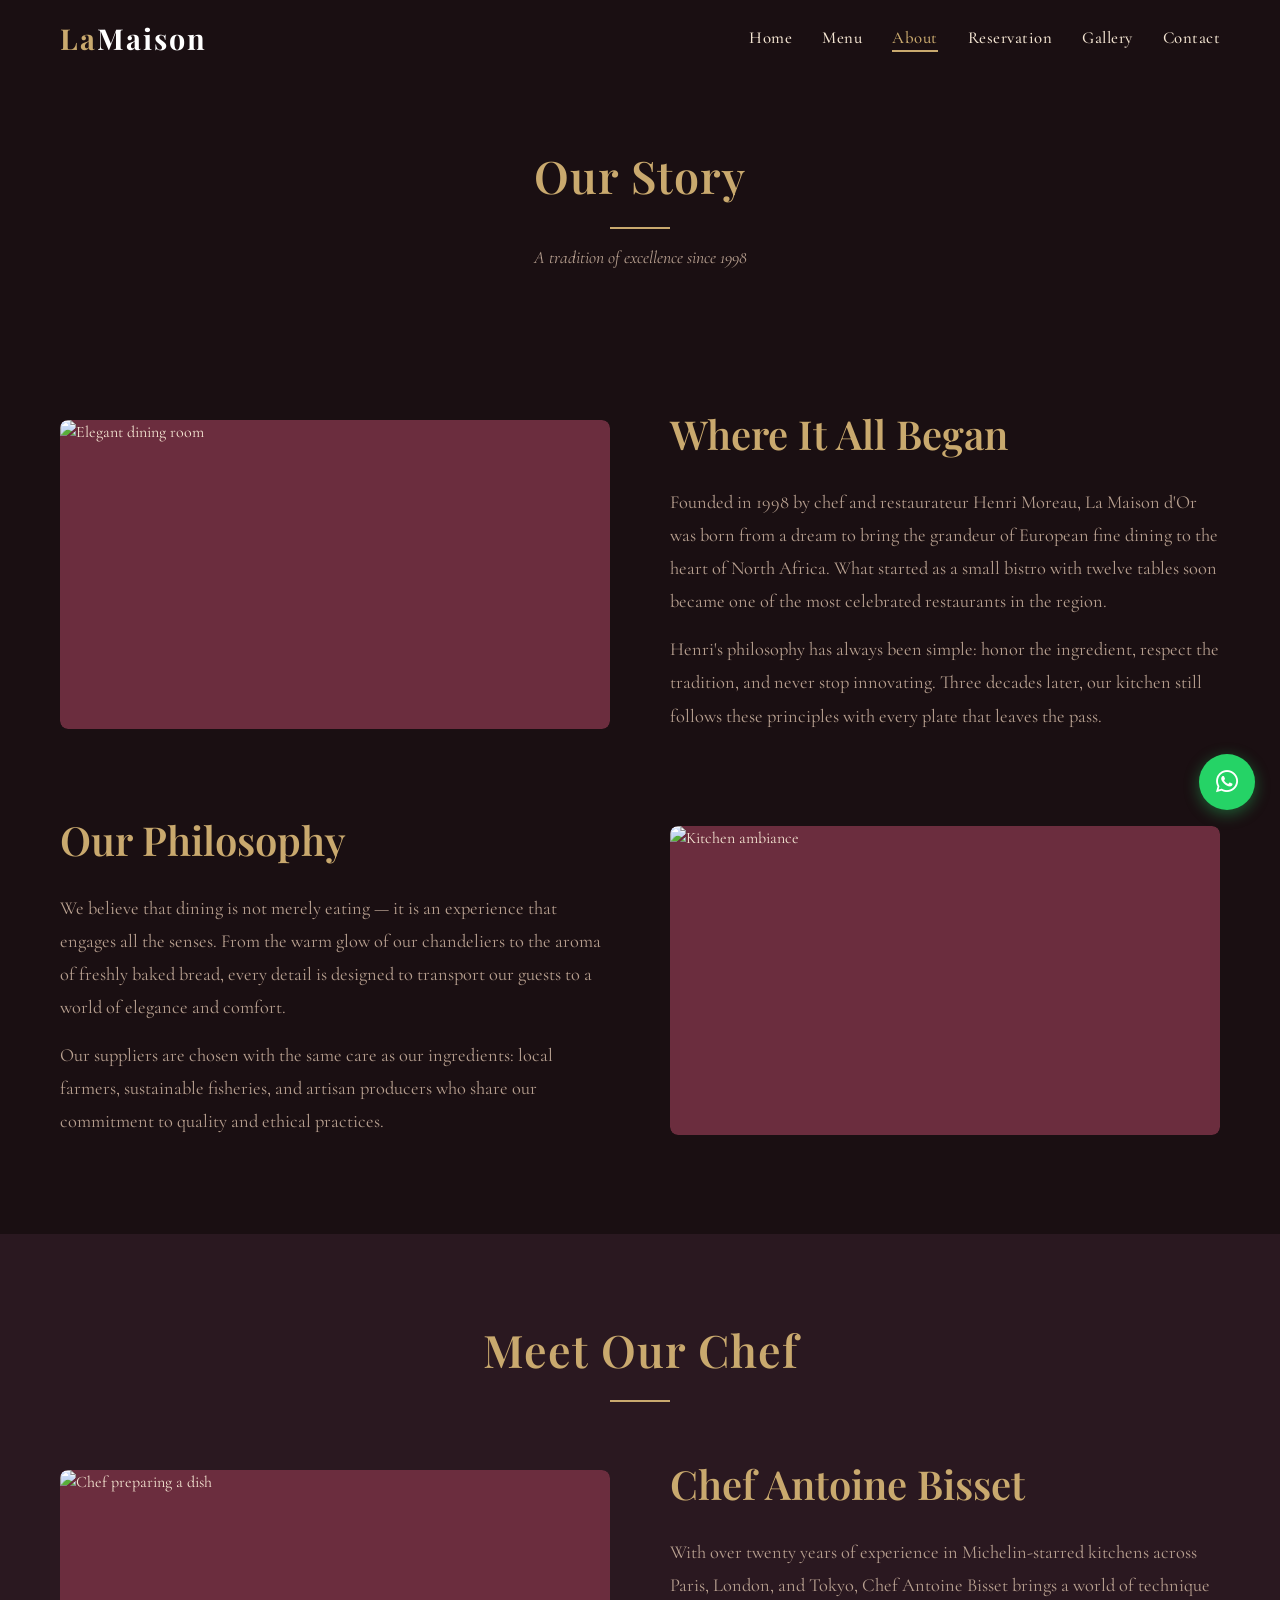
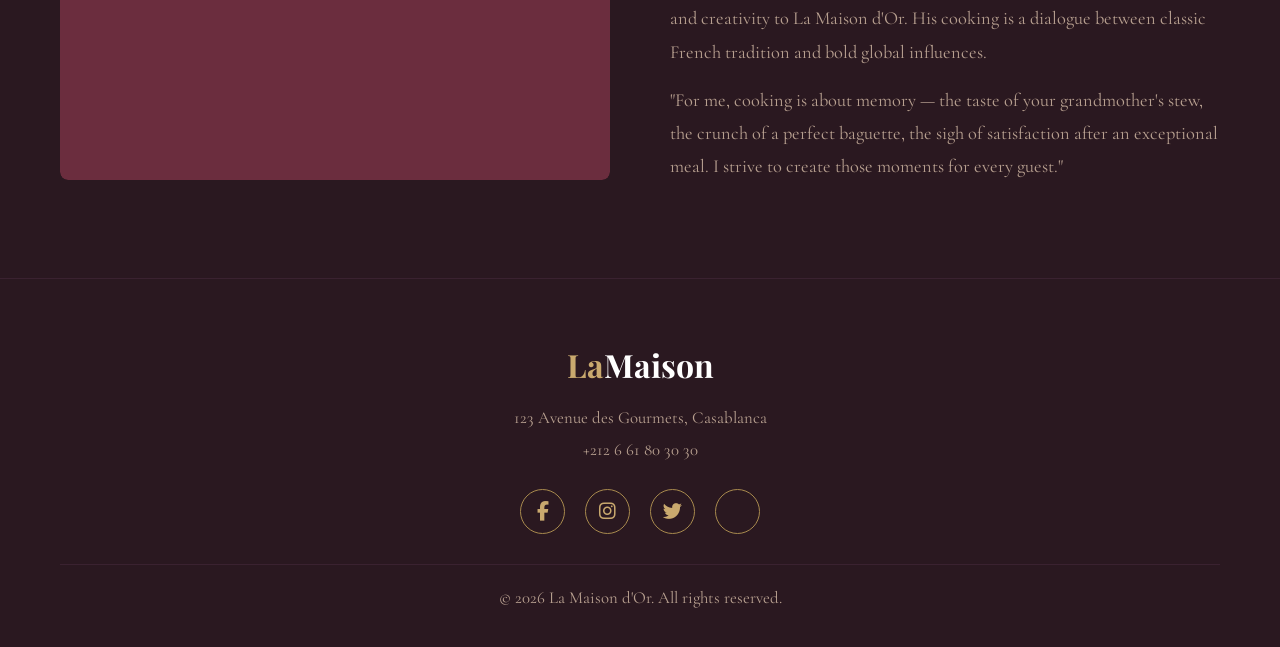
==== about.html @ 227b9dab "restaurant" ====
<!DOCTYPE html>
<html lang="en">
<head>
  <meta charset="UTF-8">
  <meta name="viewport" content="width=device-width, initial-scale=1.0">
  <title>About – La Maison d'Or</title>
  <meta name="description" content="Discover the story behind La Maison d'Or – our heritage, our chefs, and our passion for fine dining.">
  <link rel="stylesheet" href="https://cdnjs.cloudflare.com/ajax/libs/font-awesome/6.5.1/css/all.min.css">
  <link rel="stylesheet" href="css/style.css">
</head>
<body>

  <nav class="navbar" role="navigation" aria-label="Main navigation">
    <div class="container">
      <a href="index.html" class="logo">La<span>Maison</span></a>
      <div class="hamburger" aria-label="Toggle menu" role="button" tabindex="0">
        <span></span><span></span><span></span>
      </div>
      <ul class="nav-links">
        <li><a href="index.html">Home</a></li>
        <li><a href="menu.html">Menu</a></li>
        <li><a href="about.html" class="active">About</a></li>
        <li><a href="reservation.html">Reservation</a></li>
        <li><a href="gallery.html">Gallery</a></li>
        <li><a href="contact.html">Contact</a></li>
      </ul>
    </div>
  </nav>

  <!-- Page Header -->
  <section style="padding-top: 140px; padding-bottom: 0;">
    <div class="container">
      <div class="section-title reveal">
        <h2>Our Story</h2>
        <div class="divider"></div>
        <p class="subtitle">A tradition of excellence since 1998</p>
      </div>
    </div>
  </section>

  <!-- About Content -->
  <section>
    <div class="container">
      <div class="about-section reveal" style="margin-bottom: 60px;">
        <div class="about-image">
          <img src="https://images.pexels.com/photos/20184679/pexels-photo-20184679.jpeg?auto=compress&cs=tinysrgb&w=800" alt="Elegant dining room" loading="lazy" width="800" height="450" style="aspect-ratio:16/9;object-fit:cover;background-color:#6b2d3e">
        </div>
        <div class="about-text">
          <h2>Where It All Began</h2>
          <p>Founded in 1998 by chef and restaurateur Henri Moreau, La Maison d'Or was born from a dream to bring the grandeur of European fine dining to the heart of North Africa. What started as a small bistro with twelve tables soon became one of the most celebrated restaurants in the region.</p>
          <p>Henri's philosophy has always been simple: honor the ingredient, respect the tradition, and never stop innovating. Three decades later, our kitchen still follows these principles with every plate that leaves the pass.</p>
        </div>
      </div>

      <div class="about-section reveal" style="grid-template-areas: 'text image'; grid-template-columns: 1fr 1fr;">
        <div class="about-image" style="grid-area: image;">
          <img src="https://images.pexels.com/photos/20184687/pexels-photo-20184687.jpeg?auto=compress&cs=tinysrgb&w=800" alt="Kitchen ambiance" loading="lazy" width="800" height="450" style="aspect-ratio:16/9;object-fit:cover;background-color:#6b2d3e">
        </div>
        <div class="about-text" style="grid-area: text;">
          <h2>Our Philosophy</h2>
          <p>We believe that dining is not merely eating — it is an experience that engages all the senses. From the warm glow of our chandeliers to the aroma of freshly baked bread, every detail is designed to transport our guests to a world of elegance and comfort.</p>
          <p>Our suppliers are chosen with the same care as our ingredients: local farmers, sustainable fisheries, and artisan producers who share our commitment to quality and ethical practices.</p>
        </div>
      </div>
    </div>
  </section>

  <!-- Team -->
  <section style="background: var(--dark-2);">
    <div class="container">
      <div class="section-title reveal">
        <h2>Meet Our Chef</h2>
        <div class="divider"></div>
      </div>
      <div class="about-section reveal">
        <div class="about-image">
          <img src="https://images.pexels.com/photos/6289992/pexels-photo-6289992.jpeg?auto=compress&cs=tinysrgb&w=800" alt="Chef preparing a dish" loading="lazy" width="800" height="450" style="aspect-ratio:16/9;object-fit:cover;background-color:#6b2d3e">
        </div>
        <div class="about-text">
          <h2>Chef Antoine Bisset</h2>
          <p>With over twenty years of experience in Michelin-starred kitchens across Paris, London, and Tokyo, Chef Antoine Bisset brings a world of technique and creativity to La Maison d'Or. His cooking is a dialogue between classic French tradition and bold global influences.</p>
          <p>"For me, cooking is about memory — the taste of your grandmother's stew, the crunch of a perfect baguette, the sigh of satisfaction after an exceptional meal. I strive to create those moments for every guest."</p>
        </div>
      </div>
    </div>
  </section>

  <footer class="footer">
    <div class="container">
      <div class="logo">La<span>Maison</span></div>
      <p>123 Avenue des Gourmets, Casablanca</p>
      <p>+212 6 61 80 30 30</p>
      <div class="social-links">
        <a href="#" aria-label="Facebook"><i class="fab fa-facebook-f"></i></a>
        <a href="#" aria-label="Instagram"><i class="fab fa-instagram"></i></a>
        <a href="#" aria-label="Twitter"><i class="fab fa-twitter"></i></a>
        <a href="#" aria-label="TripAdvisor"><i class="fab fa-tripadvisor"></i></a>
      </div>
      <div class="footer-bottom">
        <p>&copy; 2026 La Maison d'Or. All rights reserved.</p>
      </div>
    </div>
  </footer>

  <a href="https://wa.me/212661803030" class="whatsapp-float" target="_blank" rel="noopener" aria-label="Contact via WhatsApp">
    <i class="fab fa-whatsapp"></i>
  </a>

  <button class="back-to-top" aria-label="Back to top">
    <i class="fas fa-chevron-up"></i>
  </button>

  <script src="js/script.js"></script>
</body>
</html>
---- css/style.css ----
@import url('https://fonts.googleapis.com/css2?family=Playfair+Display:ital,wght@0,400;0,500;0,600;0,700;1,400;1,500&family=Cormorant+Garamond:ital,wght@0,300;0,400;0,500;0,600;0,700;1,300;1,400;1,500&display=swap');

:root {
  --burgundy: #6B2D3E;
  --burgundy-light: #8a3d52;
  --burgundy-dark: #4a1f2b;
  --gold: #C9A96E;
  --gold-light: #dfc28a;
  --gold-dark: #a88a4e;
  --dark: #1a0f12;
  --dark-2: #2a1820;
  --dark-3: #3a2230;
  --text: #f5e6d3;
  --text-muted: #b8a090;
  --white: #ffffff;
  --font-display: 'Playfair Display', serif;
  --font-body: 'Cormorant Garamond', serif;
  --transition: all 0.3s ease;
  --shadow: 0 4px 20px rgba(0,0,0,0.3);
  --radius: 8px;
}

*, *::before, *::after { margin: 0; padding: 0; box-sizing: border-box; }

html { scroll-behavior: smooth; }

body {
  font-family: var(--font-body);
  background: var(--dark);
  color: var(--text);
  line-height: 1.6;
  overflow-x: hidden;
}

h1, h2, h3, h4, h5, h6 { font-family: var(--font-display); font-weight: 600; }

a { text-decoration: none; color: inherit; transition: var(--transition); }
ul { list-style: none; }
img { max-width: 100%; height: auto; display: block; }

.container { max-width: 1200px; margin: 0 auto; padding: 0 20px; }

section { padding: 80px 0; }

.section-title {
  text-align: center;
  margin-bottom: 50px;
}

.section-title h2 {
  font-size: 2.8rem;
  color: var(--gold);
  margin-bottom: 10px;
  letter-spacing: 1px;
}

.section-title .subtitle {
  font-size: 1.1rem;
  color: var(--text-muted);
  font-style: italic;
}

.section-title .divider {
  width: 60px;
  height: 2px;
  background: var(--gold);
  margin: 15px auto;
}

/* ============ NAVBAR ============ */
.navbar {
  position: fixed;
  top: 0;
  left: 0;
  right: 0;
  z-index: 1000;
  padding: 15px 0;
  transition: var(--transition);
  background: transparent;
}

.navbar.scrolled {
  background: rgba(26, 15, 18, 0.95);
  backdrop-filter: blur(10px);
  padding: 10px 0;
  box-shadow: 0 2px 20px rgba(0,0,0,0.5);
}

.navbar .container {
  display: flex;
  align-items: center;
  justify-content: space-between;
}

.navbar .logo {
  font-family: var(--font-display);
  font-size: 1.8rem;
  color: var(--gold);
  font-weight: 700;
  letter-spacing: 2px;
}

.navbar .logo span { color: var(--white); }

.nav-links { display: flex; gap: 30px; align-items: center; }

.nav-links a {
  color: var(--text);
  font-size: 1.05rem;
  font-weight: 500;
  position: relative;
  padding-bottom: 4px;
  letter-spacing: 0.5px;
}

.nav-links a::after {
  content: '';
  position: absolute;
  bottom: 0;
  left: 0;
  width: 0;
  height: 2px;
  background: var(--gold);
  transition: var(--transition);
}

.nav-links a:hover::after,
.nav-links a.active::after { width: 100%; }

.nav-links a:hover { color: var(--gold); }
.nav-links a.active { color: var(--gold); }

.hamburger {
  display: none;
  flex-direction: column;
  cursor: pointer;
  gap: 5px;
  padding: 5px;
  z-index: 1001;
}

.hamburger span {
  width: 28px;
  height: 2px;
  background: var(--gold);
  transition: var(--transition);
}

.hamburger.active span:nth-child(1) { transform: rotate(45deg) translate(5px, 5px); }
.hamburger.active span:nth-child(2) { opacity: 0; }
.hamburger.active span:nth-child(3) { transform: rotate(-45deg) translate(5px, -5px); }

/* ============ HERO ============ */
.hero {
  min-height: 100vh;
  display: flex;
  align-items: center;
  justify-content: center;
  text-align: center;
  position: relative;
  background-color: #1a0f12;
  background: linear-gradient(rgba(0,0,0,0.6), rgba(0,0,0,0.6)), url('https://images.pexels.com/photos/6289992/pexels-photo-6289992.jpeg?auto=compress&cs=tinysrgb&w=1920') center/cover no-repeat;
  padding-top: 80px;
}

.hero-content { max-width: 800px; padding: 0 20px; }

.hero-content h1 {
  font-size: 4.5rem;
  color: var(--gold);
  margin-bottom: 20px;
  letter-spacing: 2px;
  animation: fadeInUp 1s ease;
}

.hero-content p {
  font-size: 1.4rem;
  color: var(--text);
  margin-bottom: 35px;
  font-style: italic;
  animation: fadeInUp 1s ease 0.2s both;
}

.btn {
  display: inline-block;
  padding: 14px 40px;
  font-family: var(--font-display);
  font-size: 1.1rem;
  border: 2px solid var(--gold);
  color: var(--gold);
  background: transparent;
  cursor: pointer;
  transition: var(--transition);
  letter-spacing: 1px;
  text-transform: uppercase;
}

.btn:hover {
  background: var(--gold);
  color: var(--dark);
}

.btn-primary {
  background: var(--gold);
  color: var(--dark);
  border: 2px solid var(--gold);
}

.btn-primary:hover {
  background: transparent;
  color: var(--gold);
}

.btn-sm {
  padding: 10px 25px;
  font-size: 0.9rem;
}

@keyframes fadeInUp {
  from { opacity: 0; transform: translateY(30px); }
  to { opacity: 1; transform: translateY(0); }
}

/* ============ ABOUT SECTION (index) ============ */
.about-section {
  display: grid;
  grid-template-columns: 1fr 1fr;
  gap: 60px;
  align-items: center;
}

.about-image img {
  width: 100%;
  aspect-ratio: 16/9;
  object-fit: cover;
  background-color: #6b2d3e;
  border-radius: var(--radius);
  box-shadow: var(--shadow);
}

.about-text h2 {
  font-size: 2.5rem;
  color: var(--gold);
  margin-bottom: 20px;
}

.about-text p {
  font-size: 1.15rem;
  color: var(--text-muted);
  margin-bottom: 15px;
  line-height: 1.8;
}

/* ============ MENU GRID ============ */
.menu-filters {
  display: flex;
  justify-content: center;
  flex-wrap: wrap;
  gap: 12px;
  margin-bottom: 40px;
}

.filter-btn {
  padding: 10px 25px;
  font-family: var(--font-display);
  font-size: 0.95rem;
  border: 1px solid var(--gold);
  background: transparent;
  color: var(--gold);
  cursor: pointer;
  transition: var(--transition);
  text-transform: uppercase;
  letter-spacing: 0.5px;
}

.filter-btn:hover,
.filter-btn.active {
  background: var(--gold);
  color: var(--dark);
}

.menu-grid {
  display: grid;
  grid-template-columns: repeat(auto-fill, minmax(340px, 1fr));
  gap: 30px;
}

.menu-item {
  background: var(--dark-2);
  border-radius: var(--radius);
  overflow: hidden;
  transition: var(--transition);
  border: 1px solid transparent;
}

.menu-item:hover {
  transform: translateY(-5px);
  border-color: var(--gold-dark);
  box-shadow: var(--shadow);
}

.menu-item img {
  width: 100%;
  aspect-ratio: 16/9;
  object-fit: cover;
  background-color: #6b2d3e;
}

.menu-item-body { padding: 20px; }

.menu-item-header {
  display: flex;
  justify-content: space-between;
  align-items: center;
  margin-bottom: 8px;
}

.menu-item-header h3 {
  font-size: 1.3rem;
  color: var(--white);
}

.menu-item .price {
  font-family: var(--font-display);
  font-size: 1.2rem;
  color: var(--gold);
  font-weight: 600;
}

.menu-item .desc {
  font-size: 1rem;
  color: var(--text-muted);
  font-style: italic;
}

.menu-item .category-tag {
  display: inline-block;
  padding: 3px 12px;
  font-size: 0.75rem;
  background: var(--burgundy-dark);
  color: var(--gold);
  border-radius: 20px;
  text-transform: uppercase;
  letter-spacing: 0.5px;
  margin-top: 10px;
}

/* ============ TESTIMONIALS ============ */
.testimonials {
  background: var(--dark-2);
}

.testimonial-carousel {
  max-width: 700px;
  margin: 0 auto;
  position: relative;
  overflow: hidden;
}

.testimonial-slide {
  text-align: center;
  padding: 20px;
  display: none;
  animation: fadeIn 0.5s ease;
}

.testimonial-slide.active { display: block; }

@keyframes fadeIn {
  from { opacity: 0; }
  to { opacity: 1; }
}

.testimonial-slide .quote {
  font-size: 1.5rem;
  font-style: italic;
  color: var(--text);
  line-height: 1.8;
  margin-bottom: 20px;
  position: relative;
}

.testimonial-slide .quote::before {
  content: '\201C';
  font-size: 4rem;
  color: var(--gold);
  position: absolute;
  top: -30px;
  left: -20px;
  font-family: var(--font-display);
  line-height: 1;
}

.testimonial-slide .author {
  font-family: var(--font-display);
  font-size: 1.1rem;
  color: var(--gold);
}

.testimonial-dots {
  display: flex;
  justify-content: center;
  gap: 10px;
  margin-top: 30px;
}

.dot {
  width: 12px;
  height: 12px;
  border-radius: 50%;
  background: var(--dark-3);
  cursor: pointer;
  transition: var(--transition);
  border: none;
}

.dot.active { background: var(--gold); }

/* ============ GALLERY ============ */
.gallery-grid {
  display: grid;
  grid-template-columns: repeat(auto-fill, minmax(280px, 1fr));
  gap: 20px;
}

.gallery-item {
  cursor: pointer;
  border-radius: var(--radius);
  overflow: hidden;
  position: relative;
}

.gallery-item img {
  width: 100%;
  aspect-ratio: 16/9;
  object-fit: cover;
  background-color: #6b2d3e;
  transition: var(--transition);
}

.gallery-item:hover img { transform: scale(1.05); }

.gallery-item .overlay {
  position: absolute;
  inset: 0;
  background: rgba(107, 45, 62, 0.6);
  display: flex;
  align-items: center;
  justify-content: center;
  opacity: 0;
  transition: var(--transition);
}

.gallery-item:hover .overlay { opacity: 1; }

.gallery-item .overlay i {
  font-size: 2rem;
  color: var(--gold);
}

/* Lightbox */
.lightbox {
  position: fixed;
  inset: 0;
  background: rgba(0,0,0,0.92);
  z-index: 2000;
  display: flex;
  align-items: center;
  justify-content: center;
  cursor: pointer;
  opacity: 0;
  visibility: hidden;
  pointer-events: none;
  transition: opacity 0.35s ease, visibility 0.35s ease;
}

.lightbox.active {
  opacity: 1;
  visibility: visible;
  pointer-events: auto;
}

.lightbox img {
  max-width: 85vw;
  max-height: 85vh;
  object-fit: contain;
  border-radius: 4px;
  transform: scale(0.85);
  transition: transform 0.35s cubic-bezier(0.34, 1.56, 0.64, 1);
}

.lightbox.active img {
  transform: scale(1);
}

.lightbox-close {
  position: absolute;
  top: 30px;
  right: 40px;
  font-size: 2.5rem;
  color: var(--white);
  cursor: pointer;
  transition: var(--transition);
  background: none;
  border: none;
}

.lightbox-close:hover { color: var(--gold); }

.lightbox-nav {
  position: absolute;
  top: 50%;
  transform: translateY(-50%);
  font-size: 2.5rem;
  color: var(--white);
  background: none;
  border: none;
  cursor: pointer;
  transition: var(--transition);
  padding: 20px;
}

.lightbox-nav:hover { color: var(--gold); }
.lightbox-prev { left: 20px; }
.lightbox-next { right: 20px; }

/* ============ RESERVATION FORM ============ */
.reservation-form {
  max-width: 600px;
  margin: 0 auto;
  background: var(--dark-2);
  padding: 50px;
  border-radius: var(--radius);
  border: 1px solid var(--dark-3);
}

.form-group { margin-bottom: 25px; }

.form-group label {
  display: block;
  font-family: var(--font-display);
  font-size: 1rem;
  color: var(--text);
  margin-bottom: 8px;
  letter-spacing: 0.5px;
}

.form-group input,
.form-group select,
.form-group textarea {
  width: 100%;
  padding: 12px 15px;
  font-family: var(--font-body);
  font-size: 1.05rem;
  background: var(--dark);
  border: 1px solid var(--dark-3);
  color: var(--text);
  border-radius: 5px;
  transition: var(--transition);
  outline: none;
}

.form-group input:focus,
.form-group select:focus,
.form-group textarea:focus {
  border-color: var(--gold);
}

.form-group textarea { min-height: 120px; resize: vertical; }

.form-row {
  display: grid;
  grid-template-columns: 1fr 1fr;
  gap: 20px;
}

/* ============ CONTACT ============ */
.contact-grid {
  display: grid;
  grid-template-columns: 1fr 1fr;
  gap: 60px;
}

.contact-info h3 {
  font-size: 1.8rem;
  color: var(--gold);
  margin-bottom: 25px;
}

.contact-item {
  display: flex;
  gap: 15px;
  margin-bottom: 25px;
}

.contact-item i {
  font-size: 1.5rem;
  color: var(--gold);
  margin-top: 4px;
  width: 30px;
}

.contact-item h4 {
  font-size: 1.1rem;
  color: var(--white);
  margin-bottom: 4px;
}

.contact-item p { color: var(--text-muted); font-size: 1.05rem; }

.hours-grid {
  display: grid;
  grid-template-columns: 1fr 1fr;
  gap: 8px;
  max-width: 350px;
}

.hours-grid .day { color: var(--gold); }
.hours-grid .time { color: var(--text-muted); text-align: right; }

.contact-form {
  background: var(--dark-2);
  padding: 40px;
  border-radius: var(--radius);
  border: 1px solid var(--dark-3);
}

/* ============ FOOTER ============ */
.footer {
  background: var(--dark-2);
  padding: 60px 0 30px;
  text-align: center;
  border-top: 1px solid var(--dark-3);
}

.footer .logo {
  font-family: var(--font-display);
  font-size: 2rem;
  color: var(--gold);
  font-weight: 700;
  margin-bottom: 15px;
}

.footer .logo span { color: var(--white); }

.footer p { color: var(--text-muted); font-size: 1.05rem; margin-bottom: 5px; }

.footer .social-links {
  display: flex;
  justify-content: center;
  gap: 20px;
  margin: 25px 0;
}

.footer .social-links a {
  width: 45px;
  height: 45px;
  border: 1px solid var(--gold-dark);
  border-radius: 50%;
  display: flex;
  align-items: center;
  justify-content: center;
  color: var(--gold);
  font-size: 1.2rem;
  transition: var(--transition);
}

.footer .social-links a:hover {
  background: var(--gold);
  color: var(--dark);
  border-color: var(--gold);
}

.footer-bottom {
  margin-top: 30px;
  padding-top: 20px;
  border-top: 1px solid var(--dark-3);
  font-size: 0.95rem;
  color: var(--text-muted);
}

/* ============ WHATSAPP FLOATING BUTTON ============ */
.whatsapp-float {
  position: fixed;
  bottom: 90px;
  right: 25px;
  z-index: 999;
  width: 56px;
  height: 56px;
  background: #25D366;
  border-radius: 50%;
  display: flex;
  align-items: center;
  justify-content: center;
  color: var(--white);
  font-size: 1.6rem;
  box-shadow: 0 4px 15px rgba(37, 211, 102, 0.4);
  transition: var(--transition);
  animation: pulse-whatsapp 2s infinite;
}

.whatsapp-float:hover {
  transform: scale(1.1);
  color: var(--white);
  box-shadow: 0 6px 20px rgba(37, 211, 102, 0.6);
}

@keyframes pulse-whatsapp {
  0%, 100% { box-shadow: 0 4px 15px rgba(37, 211, 102, 0.4); }
  50% { box-shadow: 0 4px 25px rgba(37, 211, 102, 0.7); }
}

/* ============ BACK TO TOP ============ */
.back-to-top {
  position: fixed;
  bottom: 25px;
  right: 25px;
  z-index: 999;
  width: 45px;
  height: 45px;
  background: var(--gold);
  border: none;
  border-radius: 50%;
  display: none;
  align-items: center;
  justify-content: center;
  color: var(--dark);
  font-size: 1.2rem;
  cursor: pointer;
  transition: var(--transition);
  box-shadow: var(--shadow);
}

.back-to-top.visible { display: flex; }

.back-to-top:hover {
  background: var(--gold-light);
  transform: translateY(-3px);
}

/* ============ SCROLL REVEAL ============ */
.reveal {
  opacity: 0;
  transform: translateY(40px);
  transition: opacity 0.7s ease, transform 0.7s ease;
}

.reveal.visible {
  opacity: 1;
  transform: translateY(0);
}

/* ============ MODERN ANIMATIONS ============ */
@keyframes float { 0%,100%{transform:translateY(0)} 50%{transform:translateY(-8px)} }
@keyframes glow-gold { 0%,100%{box-shadow:0 0 5px rgba(201,169,110,.3)} 50%{box-shadow:0 0 25px rgba(201,169,110,.6)} }
@keyframes scale-in { from{opacity:0;transform:scale(.9)} to{opacity:1;transform:scale(1)} }
@keyframes slide-left { from{opacity:0;transform:translateX(-40px)} to{opacity:1;transform:translateX(0)} }
@keyframes slide-right { from{opacity:0;transform:translateX(40px)} to{opacity:1;transform:translateX(0)} }
@keyframes shimmer-gold { 0%{background-position:-200% center} 100%{background-position:200% center} }
@keyframes border-fade { 0%,100%{border-color:var(--gold)} 50%{border-color:rgba(201,169,110,.3)} }
@keyframes candle-flicker { 0%,100%{opacity:1;transform:scaleY(1)} 25%{opacity:.9;transform:scaleY(1.02)} 50%{opacity:1;transform:scaleY(.98)} 75%{opacity:.95;transform:scaleY(1.01)} }

.menu-item { animation:fadeInUp .5s ease both }
.menu-item:nth-child(1) { animation-delay:.05s }
.menu-item:nth-child(2) { animation-delay:.1s }
.menu-item:nth-child(3) { animation-delay:.15s }
.menu-item:nth-child(4) { animation-delay:.2s }
.menu-item:nth-child(5) { animation-delay:.25s }
.menu-item:nth-child(6) { animation-delay:.3s }
.menu-item:nth-child(7) { animation-delay:.35s }
.menu-item:nth-child(8) { animation-delay:.4s }
.menu-item:nth-child(9) { animation-delay:.45s }
.menu-item:nth-child(10) { animation-delay:.5s }

@keyframes fadeInUp { from{opacity:0;transform:translateY(30px)} to{opacity:1;transform:translateY(0)} }

.hero-content h1 { animation:fadeInUp 1s ease }
.hero-content p { animation:fadeInUp 1s ease .2s both }
.hero-content .btn { animation:fadeInUp 1s ease .4s both }

.navbar .logo { animation:float 4s ease-in-out infinite }

.whatsapp-float { animation:glow-gold 2s ease-in-out infinite }

.gallery-item { overflow:hidden }
.gallery-item img { transition:transform .6s ease }
.gallery-item:hover img { transform:scale(1.08) }

.footer .social-links a { animation:float 3s ease-in-out infinite }
.footer .social-links a:nth-child(2) { animation-delay:.5s }
.footer .social-links a:nth-child(3) { animation-delay:1s }
.footer .social-links a:nth-child(4) { animation-delay:1.5s }

.btn-primary { animation:glow-gold 3s ease-in-out infinite }

.about-image img { transition:transform .6s ease,box-shadow .6s ease }
.about-image:hover img { transform:scale(1.02) }
.about-image { overflow:hidden; border-radius:var(--radius) }

/* ============ RESPONSIVE ============ */
@media (max-width: 768px) {
  .hamburger { display: flex; }

  .nav-links {
    position: fixed;
    top: 0;
    right: -100%;
    width: 280px;
    height: 100vh;
    background: var(--dark-2);
    flex-direction: column;
    justify-content: center;
    gap: 30px;
    padding: 40px;
    transition: var(--transition);
    box-shadow: -5px 0 30px rgba(0,0,0,0.5);
  }

  .nav-links.active { right: 0; }

  .hero-content h1 { font-size: 2.8rem; }
  .hero-content p { font-size: 1.1rem; }

  .section-title h2 { font-size: 2rem; }

  .about-section { grid-template-columns: 1fr; gap: 30px; }

  .menu-grid { grid-template-columns: 1fr; }

  .contact-grid { grid-template-columns: 1fr; gap: 40px; }

  .form-row { grid-template-columns: 1fr; }

  .reservation-form { padding: 30px; }

  .gallery-grid { grid-template-columns: repeat(2, 1fr); }

  .lightbox-nav { font-size: 1.5rem; padding: 10px; }
  .lightbox-prev { left: 10px; }
  .lightbox-next { right: 10px; }
  .lightbox-close { top: 15px; right: 20px; font-size: 1.8rem; }
}

@media (max-width: 480px) {
  .hero-content h1 { font-size: 2rem; }
  .hero-content p { font-size: 1rem; }

  .section-title h2 { font-size: 1.6rem; }

  .menu-grid { grid-template-columns: 1fr; }

  .gallery-grid { grid-template-columns: 1fr; }

  .navbar .logo { font-size: 1.4rem; }

  .btn { padding: 12px 30px; font-size: 0.9rem; }

  .reservation-form { padding: 20px; }

  .contact-form { padding: 25px; }

  .hours-grid { grid-template-columns: 1fr; }
}
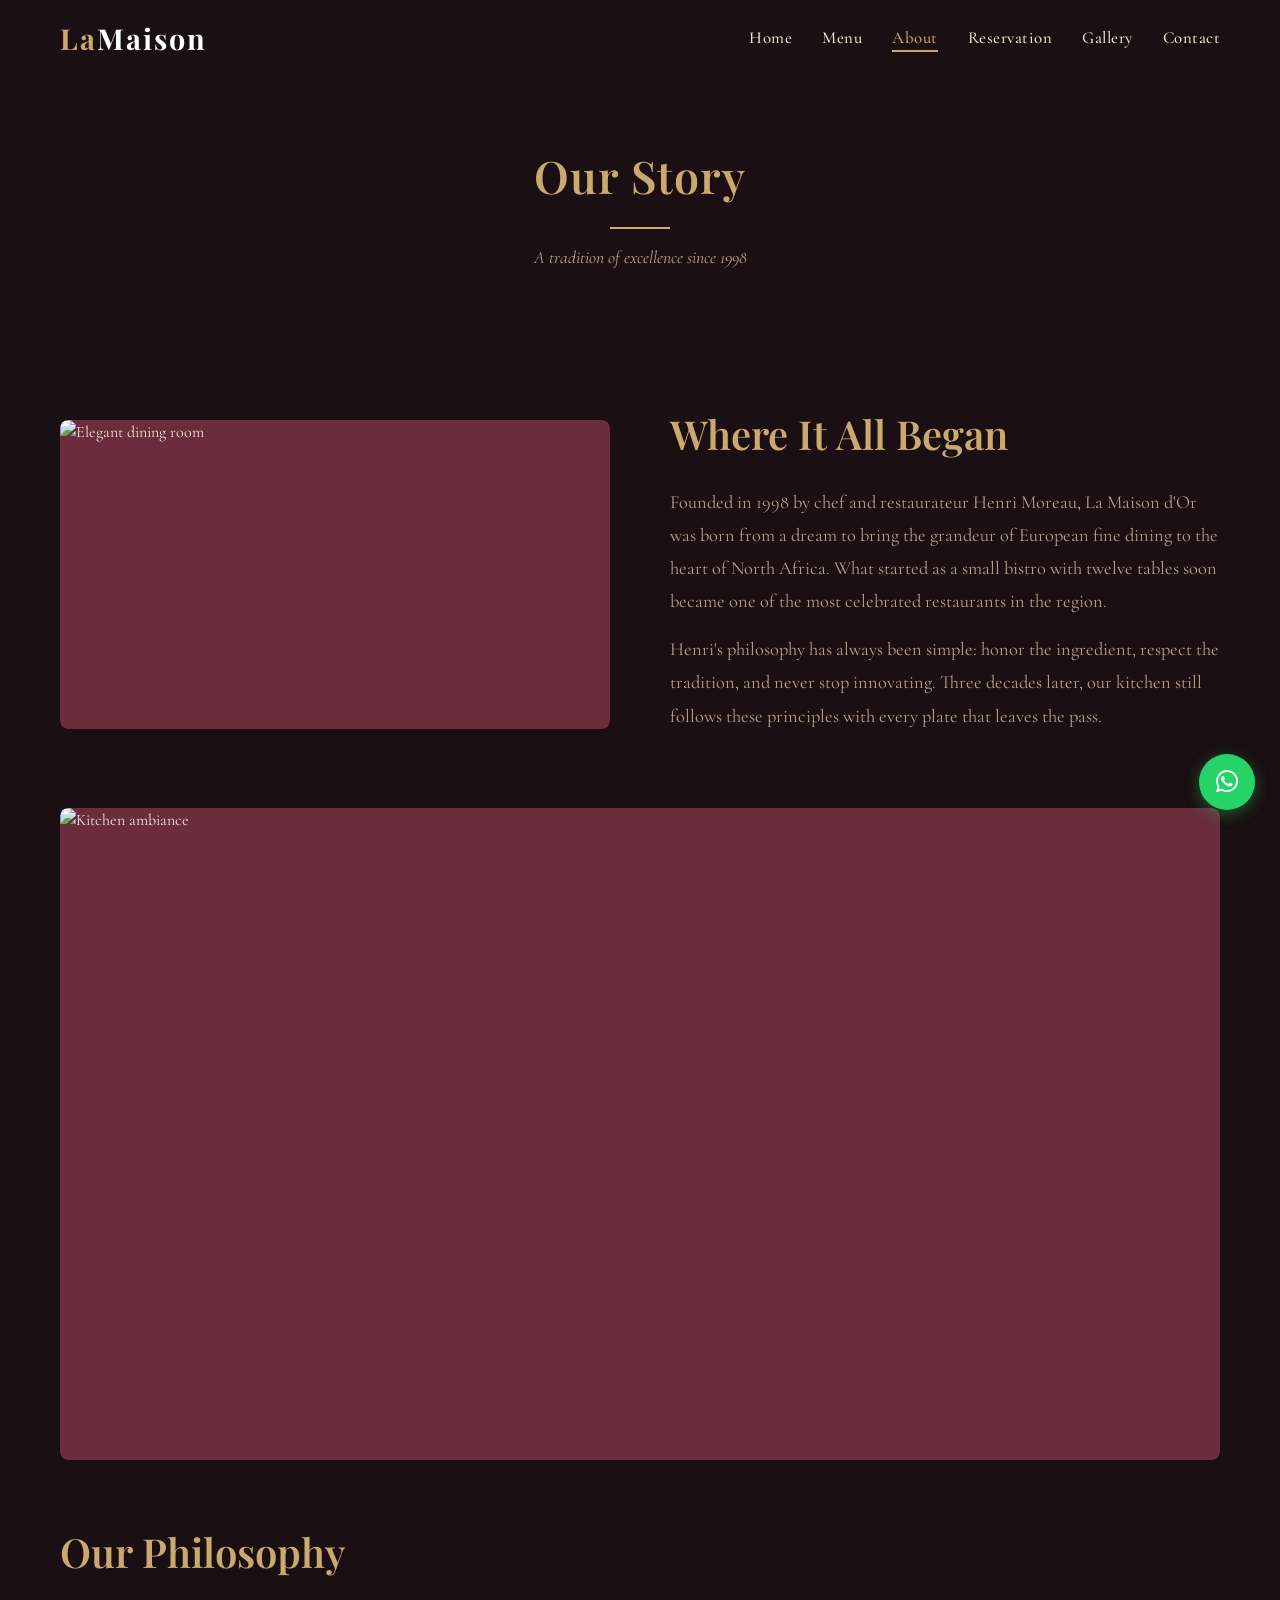
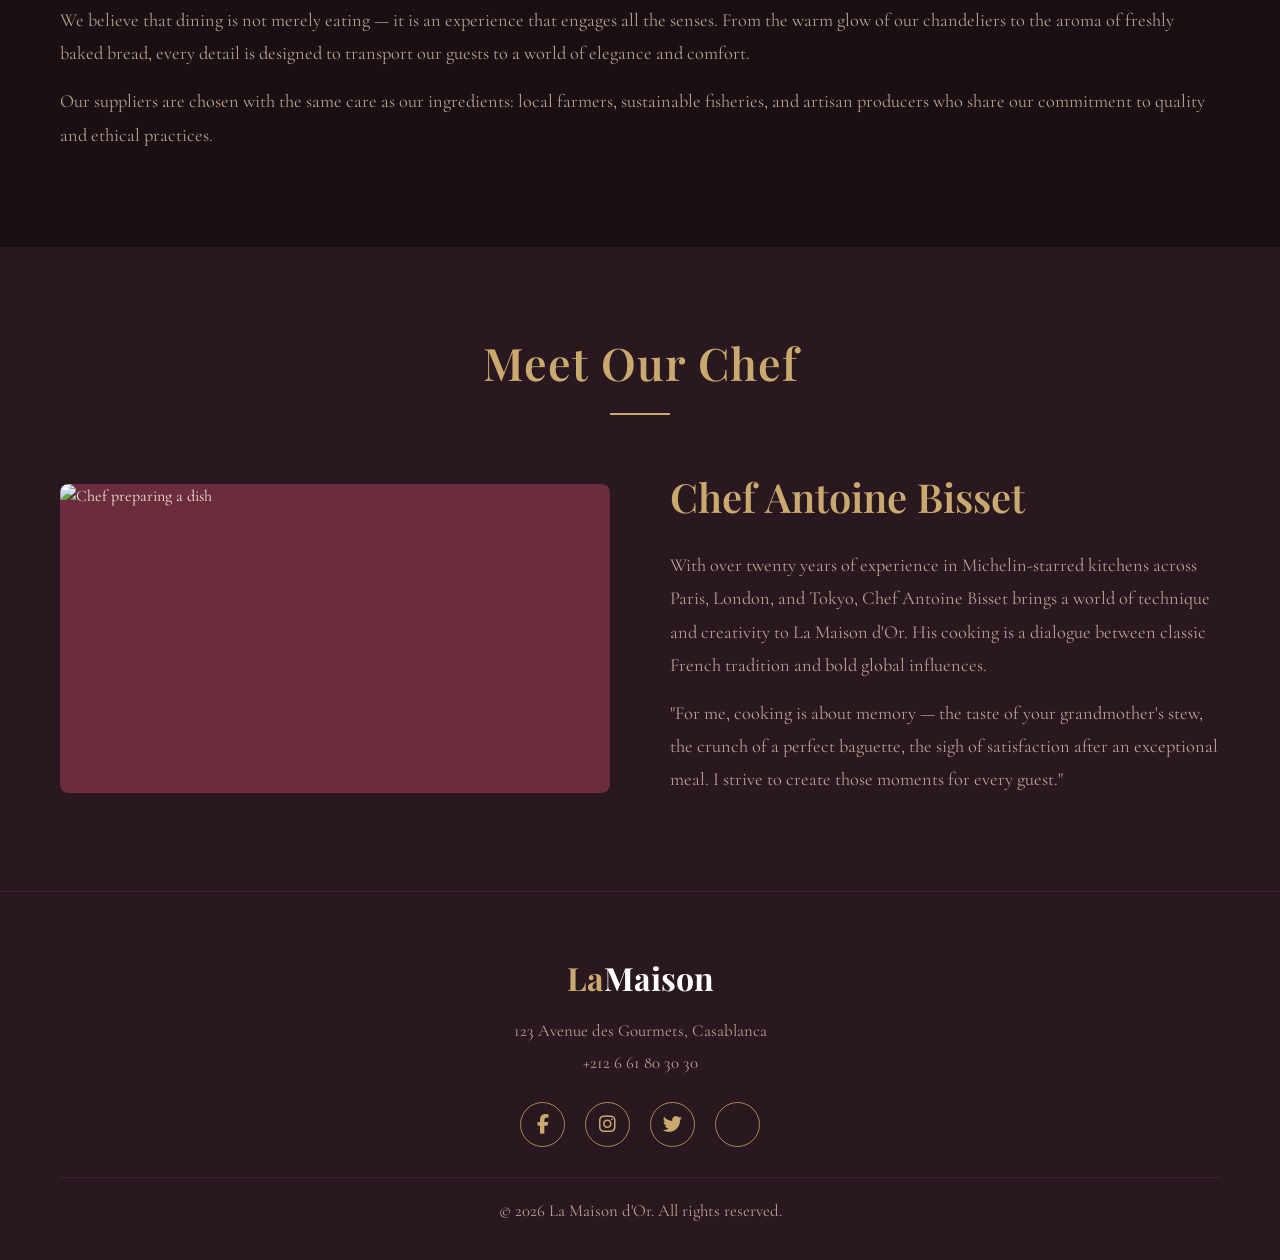
==== commit 5bbfdcba: "restaurant" ====
--- a/about.html
+++ b/about.html
@@ -52,7 +52,7 @@
         </div>
       </div>
 
-      <div class="about-section reveal" style="grid-template-areas: 'text image'; grid-template-columns: 1fr 1fr;">
+      <div class="about-section reveal" style="grid-template-areas: 'image' 'text'; grid-template-columns: 1fr;">
         <div class="about-image" style="grid-area: image;">
           <img src="https://images.pexels.com/photos/20184687/pexels-photo-20184687.jpeg?auto=compress&cs=tinysrgb&w=800" alt="Kitchen ambiance" loading="lazy" width="800" height="450" style="aspect-ratio:16/9;object-fit:cover;background-color:#6b2d3e">
         </div>
